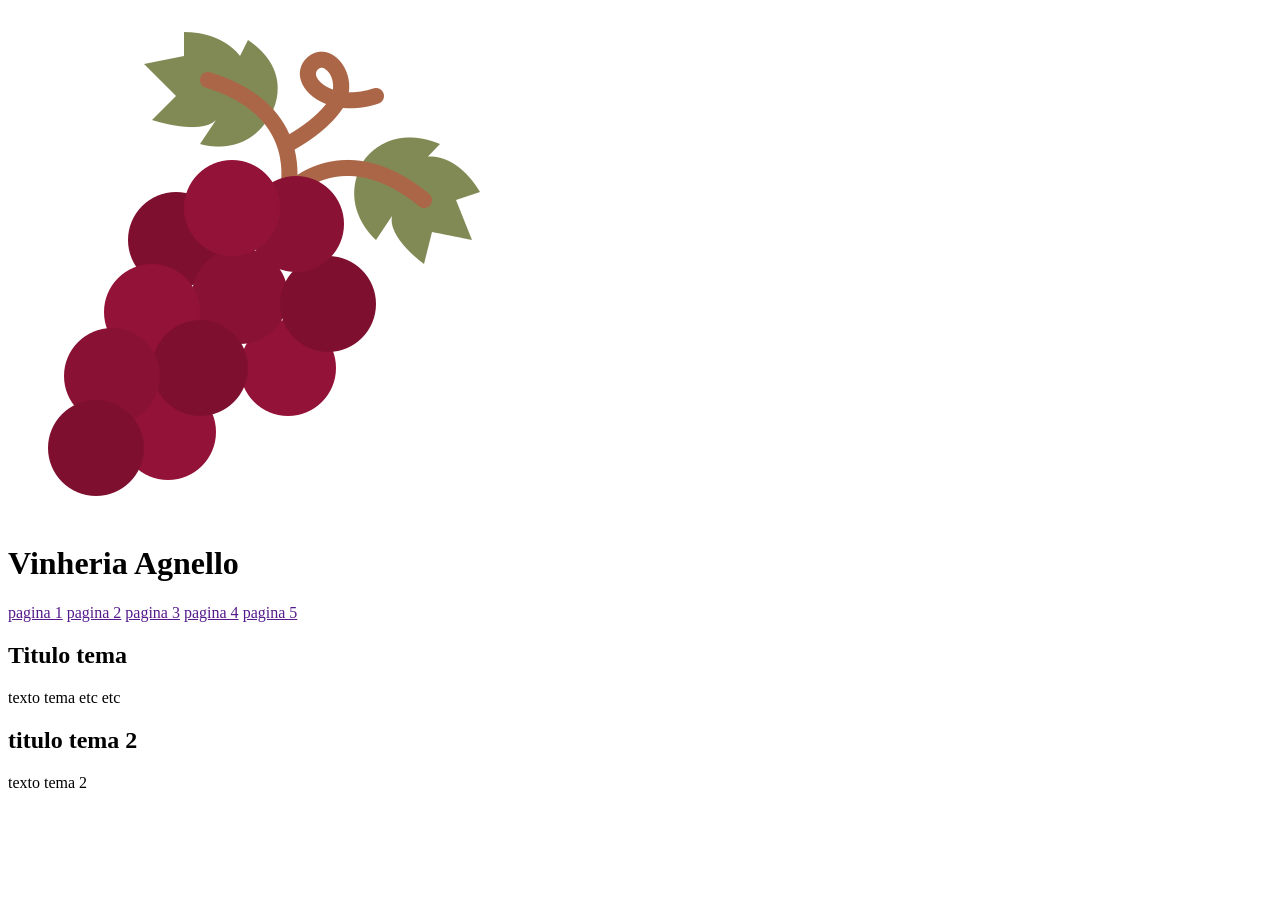
==== index.html @ e1afff2d "Adicionando escolpo do projeto ao github" ====
<!DOCTYPE html>
<html lang="pt-br">
<head>
    <meta charset="UTF-8">
    <meta name="viewport" content="width=device-width, initial-scale=1.0">
    <link rel="stylesheet" href="css/style.css">
    <link rel="icon" href="imagens/logo uva.png">

    <link rel="preconnect" href="https://fonts.googleapis.com">
    <link rel="preconnect" href="https://fonts.gstatic.com" crossorigin>
    <link href="https://fonts.googleapis.com/css2?family=LINE+Seed+JP&display=swap" rel="stylesheet">
    <title>Vinheria Agnello</title>

</head>
<body>

    <header class="site-header">
        <div class="logo-cont">
            <img src="imagens/logo uva.png" alt="Logo Vinheria Agnello" class="logo-foto">
            <h1>Vinheria Agnello</h1>
        </div>

        <nav id="menu-naveg">
            <a href="">pagina 1</a>
            <a href="">pagina 2</a>
            <a href="">pagina 3</a>
            <a href="">pagina 4</a>
            <a href="">pagina 5</a>
        </nav>

    </header>
    
    <main class="container">

        <section class="box-??????????????????????????????">
            <h2> Titulo tema </h2>
            <p> texto tema etc etc</p>
        </section>

        <section class="??????????????????????????">
            <h2> titulo tema 2</h2>
            <p> texto tema 2 </p>
        </section>
    </main>

</body>
</html>
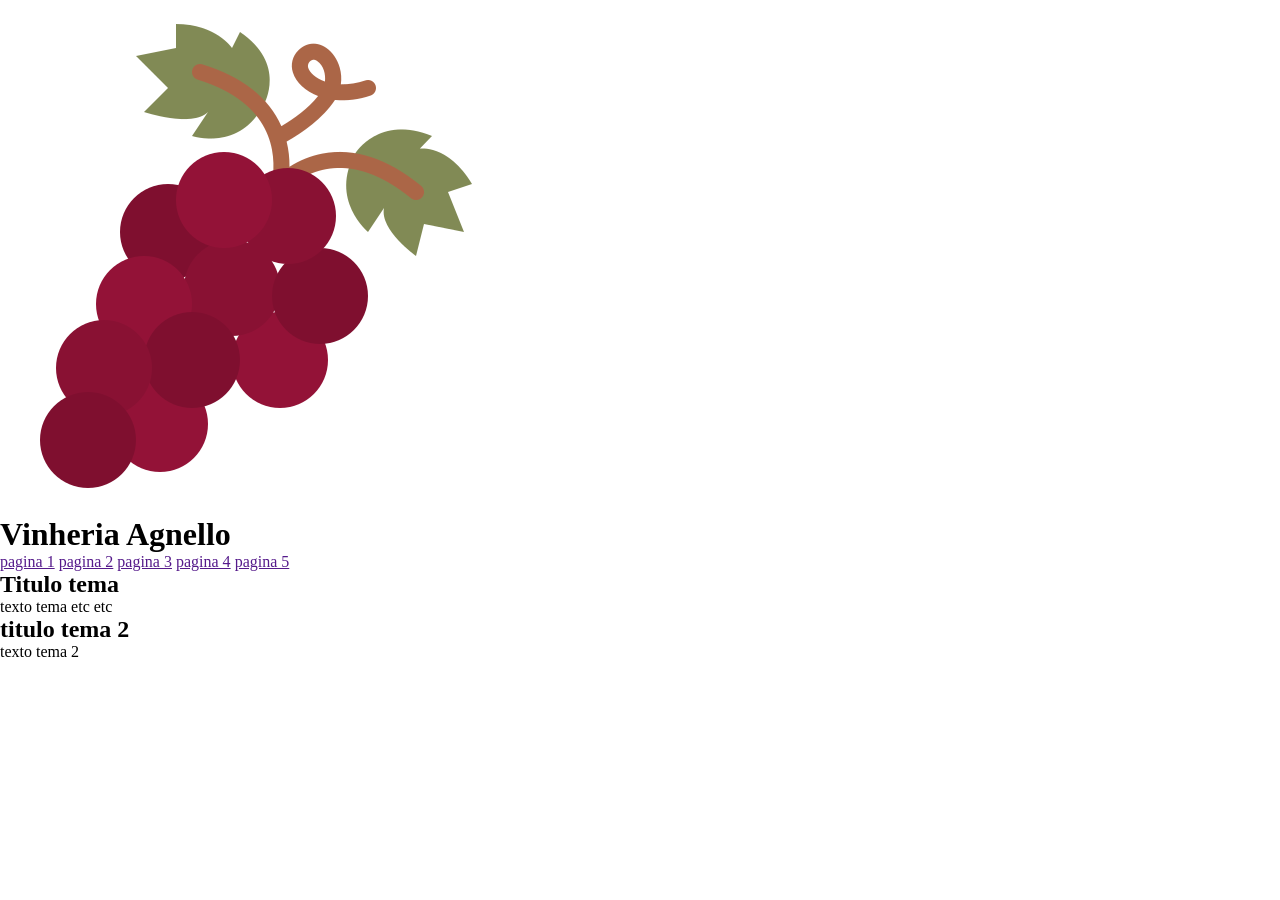
==== commit a98f1362: "Modificação das pastas Mudei as pastas de acordo com o que está escrito no Markdown do CP1." ====
--- a/index.html
+++ b/index.html
@@ -3,8 +3,8 @@
 <head>
     <meta charset="UTF-8">
     <meta name="viewport" content="width=device-width, initial-scale=1.0">
-    <link rel="stylesheet" href="css/style.css">
-    <link rel="icon" href="imagens/logo uva.png">
+    <link rel="stylesheet" href="src/css/style.css">
+    <link rel="icon" href="src/assets/imgs/logo uva.png">
 
     <link rel="preconnect" href="https://fonts.googleapis.com">
     <link rel="preconnect" href="https://fonts.gstatic.com" crossorigin>
@@ -16,7 +16,7 @@
 
     <header class="site-header">
         <div class="logo-cont">
-            <img src="imagens/logo uva.png" alt="Logo Vinheria Agnello" class="logo-foto">
+            <img src="src/assets/imgs/logo uva.png" alt="Logo Vinheria Agnello" class="logo-foto">
             <h1>Vinheria Agnello</h1>
         </div>
 
@@ -32,7 +32,7 @@
     
     <main class="container">
 
-        <section class="box-??????????????????????????????">
+        <section class="box-???????????????????????">
             <h2> Titulo tema </h2>
             <p> texto tema etc etc</p>
         </section>
--- a/src/css/style.css
+++ b/src/css/style.css
@@ -0,0 +1,3 @@
+* {
+    margin: auto;
+}
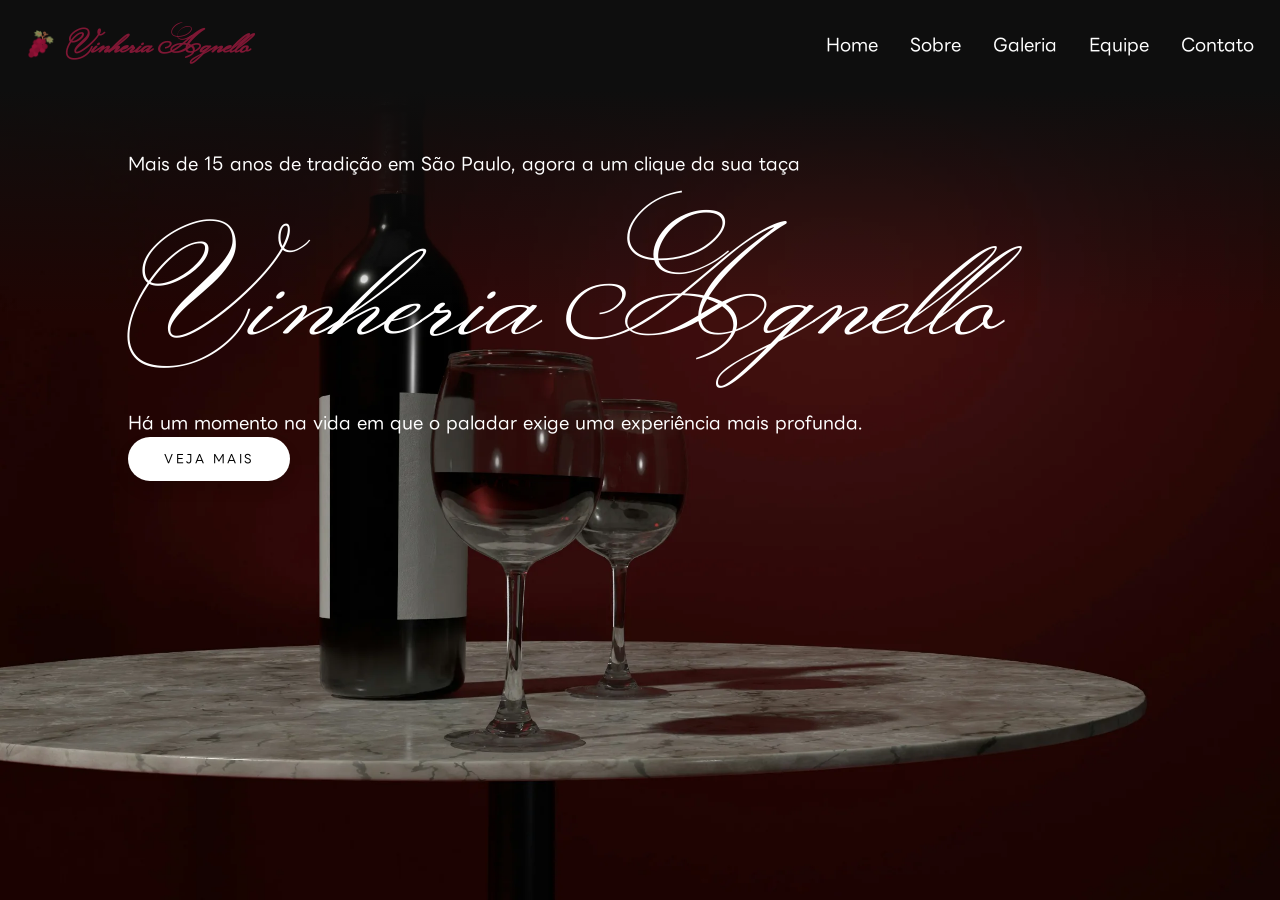
==== commit 1d5535f2: "Atualização da home e início do css" ====
--- a/index.html
+++ b/index.html
@@ -5,43 +5,48 @@
     <meta name="viewport" content="width=device-width, initial-scale=1.0">
     <link rel="stylesheet" href="src/css/style.css">
     <link rel="icon" href="src/assets/imgs/logo uva.png">
+    <link rel="preload" as="image" href="src/assets/imgs/img 17.webp">
 
     <link rel="preconnect" href="https://fonts.googleapis.com">
     <link rel="preconnect" href="https://fonts.gstatic.com" crossorigin>
     <link href="https://fonts.googleapis.com/css2?family=LINE+Seed+JP&display=swap" rel="stylesheet">
+    <link href="https://fonts.googleapis.com/css2?family=Monsieur+La+Doulaise&display=swap" rel="stylesheet">
     <title>Vinheria Agnello</title>
 
 </head>
 <body>
 
-    <header class="site-header">
+    <header class="site-header home-header">
         <div class="logo-cont">
             <img src="src/assets/imgs/logo uva.png" alt="Logo Vinheria Agnello" class="logo-foto">
             <h1>Vinheria Agnello</h1>
         </div>
 
         <nav id="menu-naveg">
-            <a href="">pagina 1</a>
-            <a href="">pagina 2</a>
-            <a href="">pagina 3</a>
-            <a href="">pagina 4</a>
-            <a href="">pagina 5</a>
+            <a href="index.html">Home</a>
+            <a href="src/pages/sobre.html">Sobre</a>
+            <a href="src/pages/galeria.html">Galeria</a>
+            <a href="src/pages/equipe.html">Equipe</a>
+            <a href="src/pages/contato.html">Contato</a>
         </nav>
 
     </header>
     
-    <main class="container">
+    <main id="home-container">
 
-        <section class="box-???????????????????????">
-            <h2> Titulo tema </h2>
-            <p> texto tema etc etc</p>
+        <section class="box-home">
+            <p> Mais de 15 anos de tradição em São Paulo, agora a um clique da sua taça</p>
+            <p class="home-nome"> Vinheria Agnello </p>
+
         </section>
 
-        <section class="??????????????????????????">
-            <h2> titulo tema 2</h2>
-            <p> texto tema 2 </p>
+        <section class="desc-home">
+            <p>Há um momento na vida em que o paladar exige uma experiência mais profunda.</p>
         </section>
+
+        <a href="src/pages/sobre.html" class="but-home">Veja mais</a>
     </main>
 
 </body>
+<footer></footer>
 </html>
--- a/src/css/style.css
+++ b/src/css/style.css
@@ -1,3 +1,151 @@
+
+@import url('https://fonts.googleapis.com/css2?family=LINE+Seed+JP&display=swap');
+@import url('https://fonts.googleapis.com/css2?family=Monsieur+La+Doulaise&display=swap');
+
+:root {
+    --verde-claro: #c4c97e; 
+    --vermelho-vinho: #3a0a14; 
+    --vermelho: #7F1734;
+    --texto-escuro: #0e0e0e;
+    --texto-claro: #ffffff;
+    --background-img: url('../assets/imgs/img 17.webp');
+}
+
+@view-transition {
+    navigation: auto;
+}
+
 * {
-    margin: auto;
-}+    margin: 0;
+    padding: 0;
+    box-sizing: border-box;
+}
+
+body {
+    font-family: 'LINE Seed JP';
+    background-color: var(--vermelho-vinho);
+    color: var(--texto-claro);
+}
+
+/* header */
+
+.home-header {
+    box-shadow: none !important;
+}
+
+header, .site-header {
+    background-color: var(--texto-escuro);
+    display: flex;
+    justify-content: space-between; 
+    align-items: center;
+    padding: 0.5rem 2%; 
+    box-shadow: 0 4px 6px rgba(0,0,0,0.2);
+
+    position: fixed; 
+    top: 0;          
+    left: 0;         
+    width: 100%;     
+    z-index: 999;
+}
+
+/* logo */
+
+.logo-cont {
+    display: flex;
+    align-items: center;
+    gap: 10px; 
+}
+
+.logo-cont img {
+    height: 30px;
+}
+
+.logo-cont h1 {
+    color: var(--vermelho); 
+    font-size: 1.9rem;
+    font-family: 'Monsieur La Doulaise';
+    transform: translateY(12px);
+}
+
+/* menu */
+nav, #menu-naveg {
+    display: flex;
+    gap: 2rem; 
+}
+
+nav a {
+    text-decoration: none;
+    color: var(--texto-claro); 
+    font-size: 1.1rem;
+    font-weight: 500;
+    transition: color 0.3s ease;
+}
+
+nav a:hover {
+    color: var(--vermelho-vinho); 
+}
+
+#home-container {
+    background-image: linear-gradient(to bottom, var(--texto-escuro) 10%, #c4c97e00 35%), var(--background-img);
+    width: 100vw;
+    height: 100vh; 
+    background-size: cover;
+    background-position: center;
+}
+
+.home-nome {
+    font-family: 'Monsieur La Doulaise';
+    font-size: 9rem;
+
+}
+
+.but-home {
+  display: inline-block;
+  font-family: 'LINE Seed JP';
+  padding: 1.3em 3em;
+  font-size: 12px;
+  text-transform: uppercase;
+  text-decoration: none;
+  letter-spacing: 2.5px;
+  font-weight: 500;
+  color: #000;
+  background-color: #fff;
+  border: none;
+  border-radius: 45px;
+  box-shadow: 0px 8px 15px rgba(0, 0, 0, 0.1);
+  transition: all 0.3s ease 0s;
+  cursor: pointer;
+  outline: none;
+}
+
+.but-home:hover {
+  background-color: var(--vermelho-vinho);
+  box-shadow: 0px 15px 20px rgba(139, 25, 25, 0.4);
+  color: #fff;
+  transform: translateY(-7px);
+}
+
+.but-home:active {
+  transform: translateY(-1px);
+}
+
+
+/* main - sobre */
+main {
+    padding: 4rem 10%;
+    padding-top: 150px
+}
+
+.heading-sobre, h1, h2 {
+    color: var(--texto-claro); 
+    margin-bottom: 1.5rem;
+    text-align: center;
+}
+
+p {
+    line-height: 1.6;
+    font-size: 1.1rem;
+    text-align: justify;
+}
+
+ 
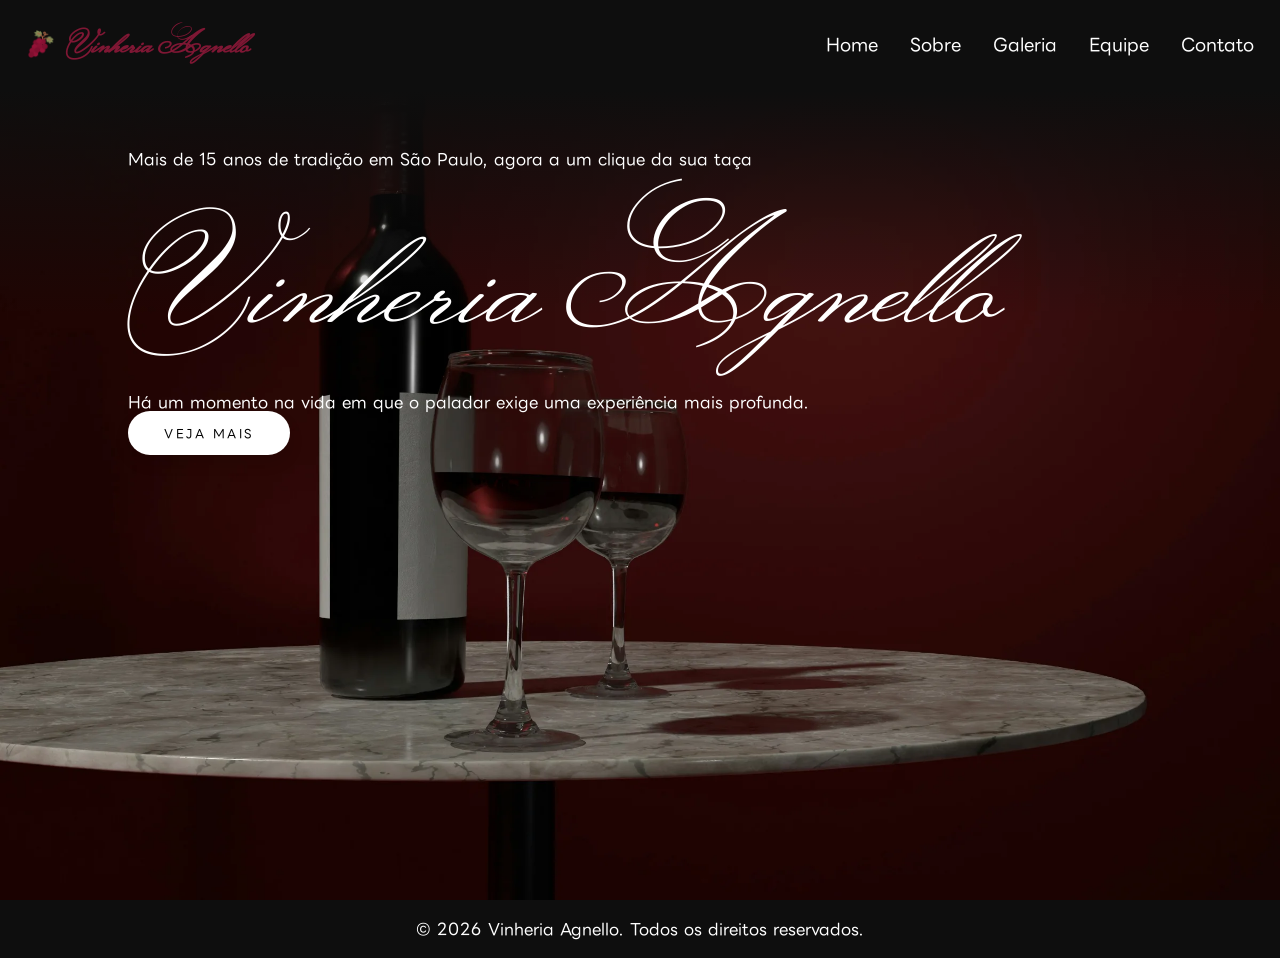
==== commit 6dd80553: "Ajuste da página "sobre", CSS e adicionado footer" ====
--- a/index.html
+++ b/index.html
@@ -47,6 +47,8 @@
         <a href="src/pages/sobre.html" class="but-home">Veja mais</a>
     </main>
 
+    <footer>
+    © 2026 Vinheria Agnello. Todos os direitos reservados.
+    </footer>
 </body>
-<footer></footer>
 </html>
--- a/src/css/style.css
+++ b/src/css/style.css
@@ -142,10 +142,48 @@
     text-align: center;
 }
 
-p {
+.heading-sobre {
+    margin-top: 60px;
+    color: var(--verde-claro);
+}
+
+.paragrafo-sobre {
     line-height: 1.6;
     font-size: 1.1rem;
     text-align: justify;
+    max-width: 650px;
+    margin: 20px auto;
 }
 
- +.img-sobre {
+    width: 600px;
+    display: block;
+    margin: 0 auto; 
+    height: 100%;
+    margin-bottom: 20px;
+}
+
+.link-sobre {
+    color: #a7a423;
+}
+
+figcaption {
+    color: #a3a3a3;
+    text-align: center;
+}
+
+.figcaption-text-color {
+    color: #a7a423;
+}
+
+iframe {
+    margin: 10px;
+}
+
+/* footer */
+footer {
+    text-align: center;
+    background-color: var(--texto-escuro);
+    margin: 0px;
+    padding: 20px;
+}
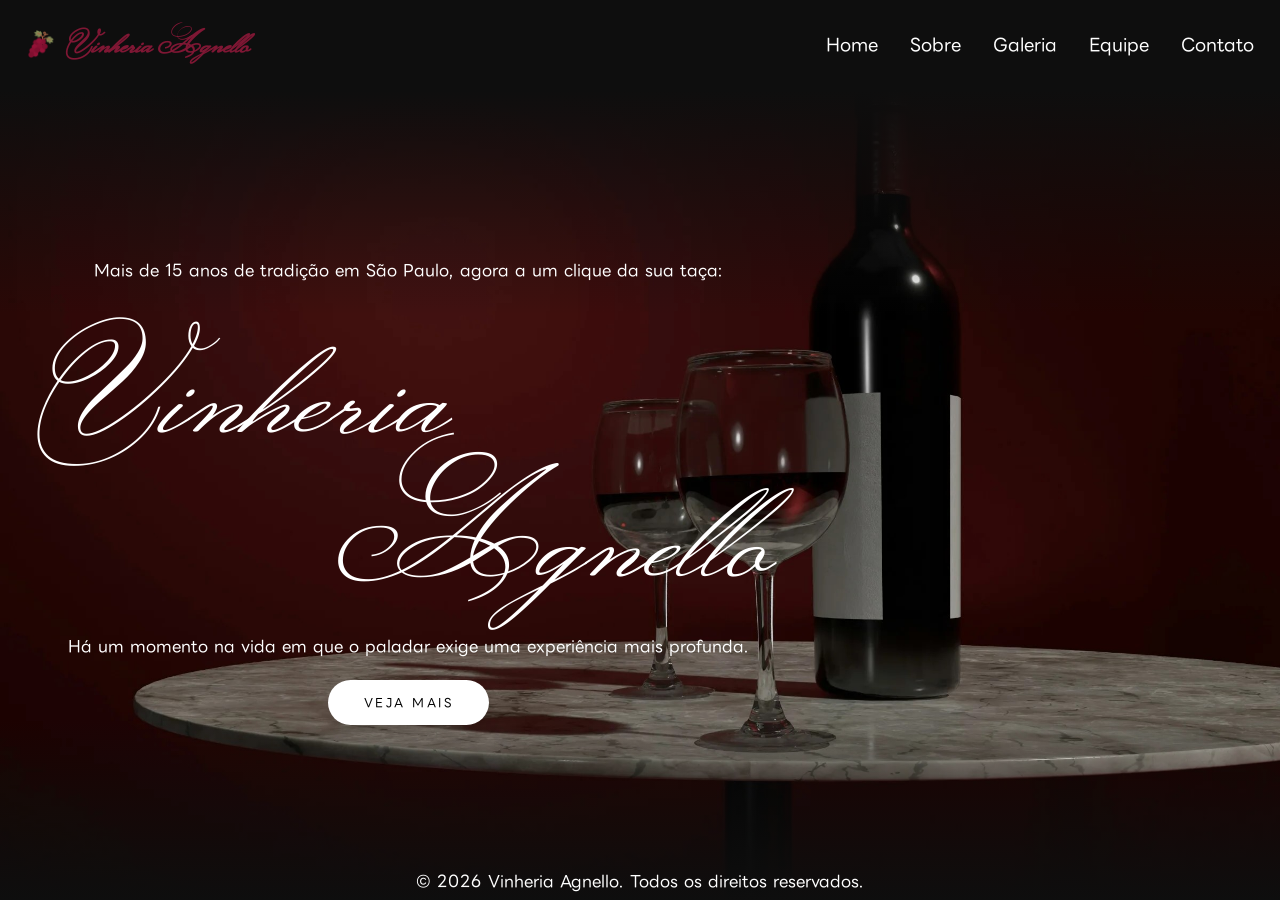
==== commit ca7d81fc: "Finalização da home e ajuste do footer." ====
--- a/index.html
+++ b/index.html
@@ -5,7 +5,7 @@
     <meta name="viewport" content="width=device-width, initial-scale=1.0">
     <link rel="stylesheet" href="src/css/style.css">
     <link rel="icon" href="src/assets/imgs/logo uva.png">
-    <link rel="preload" as="image" href="src/assets/imgs/img 17.webp">
+    <link rel="preload" as="image" href="src/assets/imgs/img 22.jpg">
 
     <link rel="preconnect" href="https://fonts.googleapis.com">
     <link rel="preconnect" href="https://fonts.gstatic.com" crossorigin>
@@ -32,20 +32,22 @@
 
     </header>
     
-    <main id="home-container">
+<main id="home-container">
+    <div class="bloco-textos-home">
+        
+        <p class="legenda-topo">Mais de 15 anos de tradição em São Paulo, agora a um clique da sua taça:</p>
 
-        <section class="box-home">
-            <p> Mais de 15 anos de tradição em São Paulo, agora a um clique da sua taça</p>
-            <p class="home-nome"> Vinheria Agnello </p>
+        <div class="home-nome">
+            <span class="nome-vinheria">Vinheria</span>
+            <span class="nome-agnello">Agnello</span>
+        </div>
 
-        </section>
-
-        <section class="desc-home">
-            <p>Há um momento na vida em que o paladar exige uma experiência mais profunda.</p>
-        </section>
+        <p class="legenda-baixo">Há um momento na vida em que o paladar exige uma experiência mais profunda.</p>
 
         <a href="src/pages/sobre.html" class="but-home">Veja mais</a>
-    </main>
+        
+    </div>
+</main>
 
     <footer>
     © 2026 Vinheria Agnello. Todos os direitos reservados.
--- a/src/css/style.css
+++ b/src/css/style.css
@@ -8,7 +8,7 @@
     --vermelho: #7F1734;
     --texto-escuro: #0e0e0e;
     --texto-claro: #ffffff;
-    --background-img: url('../assets/imgs/img 17.webp');
+    --background-img: url('../assets/imgs/img\ 22.jpg');
 }
 
 @view-transition {
@@ -21,10 +21,17 @@
     box-sizing: border-box;
 }
 
-body {
+html, body {
+    margin: 0;
+    padding: 0;
     font-family: 'LINE Seed JP';
     background-color: var(--vermelho-vinho);
     color: var(--texto-claro);
+    overflow-y: auto;
+    overflow-x: hidden;
+    display: flex;
+    flex-direction: column;
+    min-height: 100vh;
 }
 
 /* header */
@@ -85,37 +92,79 @@
     color: var(--vermelho-vinho); 
 }
 
+/* home */
 #home-container {
-    background-image: linear-gradient(to bottom, var(--texto-escuro) 10%, #c4c97e00 35%), var(--background-img);
+    /* fundo */
+    background-image: 
+        linear-gradient(to bottom, var(--texto-escuro) 10%, transparent 35%, transparent 80%, var(--texto-escuro) 100%), 
+        var(--background-img);
     width: 100vw;
-    height: 100vh; 
+    min-height: 100vh;
+    flex: 1;
     background-size: cover;
     background-position: center;
+    
+    /* conteudo */
+    display: flex;
+    flex-direction: column;
+    justify-content: center;
+    padding-left: 3%; 
 }
 
 .home-nome {
     font-family: 'Monsieur La Doulaise';
     font-size: 9rem;
-
+    line-height: 1; 
+    display: flex;
+    flex-direction: column;
+    margin: 30px 0; 
+    width: 100%;
+}
+.nome-vinheria {
+    align-self: flex-start; 
+}
+
+.nome-agnello {
+    align-self: flex-start;
+    margin-left: 300px; 
+}
+
+.bloco-textos-home {
+    display: flex;
+    flex-direction: column;
+    align-items: center; 
+    width: max-content;
+}
+
+.legenda-topo {
+    text-align: center;
+    margin: 0 0 10px 0;
+}
+
+.legenda-baixo {
+    text-align: center;
+    margin: 0;
 }
 
 .but-home {
-  display: inline-block;
-  font-family: 'LINE Seed JP';
-  padding: 1.3em 3em;
-  font-size: 12px;
-  text-transform: uppercase;
-  text-decoration: none;
-  letter-spacing: 2.5px;
-  font-weight: 500;
-  color: #000;
-  background-color: #fff;
-  border: none;
-  border-radius: 45px;
-  box-shadow: 0px 8px 15px rgba(0, 0, 0, 0.1);
-  transition: all 0.3s ease 0s;
-  cursor: pointer;
-  outline: none;
+    display: inline-block;
+    font-family: 'LINE Seed JP';
+    padding: 1.3em 3em;
+    font-size: 12px;
+    text-transform: uppercase;
+    text-decoration: none;
+    letter-spacing: 2.5px;
+    font-weight: 500;
+    color: #000;
+    background-color: #fff;
+    border: none;
+    border-radius: 45px;
+    box-shadow: 0px 8px 15px rgba(0, 0, 0, 0.1);
+    transition: all 0.3s ease 0s;
+    cursor: pointer;
+    outline: none;
+    
+    margin-top: 25px; 
 }
 
 .but-home:hover {
@@ -133,7 +182,8 @@
 /* main - sobre */
 main {
     padding: 4rem 10%;
-    padding-top: 150px
+    padding-top: 150px;
+    flex: 1;
 }
 
 .heading-sobre, h1, h2 {
@@ -183,7 +233,16 @@
 /* footer */
 footer {
     text-align: center;
-    background-color: var(--texto-escuro);
-    margin: 0px;
-    padding: 20px;
+    width: 100%;
+    z-index: 1000; 
+    padding: 10px 0;
+    background-color: var(--texto-escuro); 
+}
+
+/* footer DA HOME */
+body:has(#home-container) footer {
+    position: absolute;
+    bottom: 0;
+    left: 0;
+    background-color: transparent; 
 }
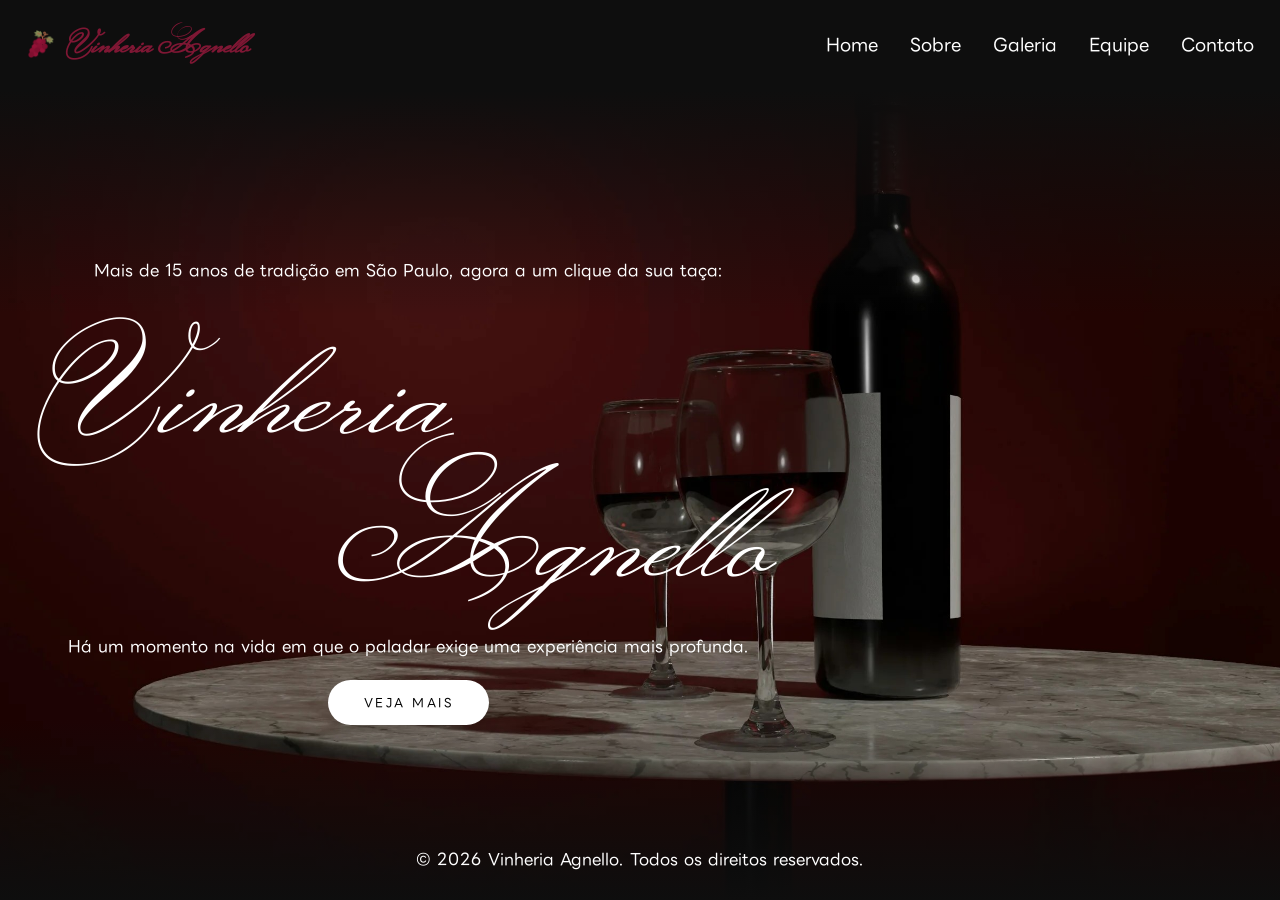
==== commit cbe08296: "Configuração do fundo da page contato." ====
--- a/index.html
+++ b/index.html
@@ -6,6 +6,7 @@
     <link rel="stylesheet" href="src/css/style.css">
     <link rel="icon" href="src/assets/imgs/logo uva.png">
     <link rel="preload" as="image" href="src/assets/imgs/img 22.jpg">
+    <link rel="preload" as="image" href="src/assets/imgs/img 9.jpg">
 
     <link rel="preconnect" href="https://fonts.googleapis.com">
     <link rel="preconnect" href="https://fonts.gstatic.com" crossorigin>
--- a/src/css/style.css
+++ b/src/css/style.css
@@ -1,4 +1,3 @@
-
 @import url('https://fonts.googleapis.com/css2?family=LINE+Seed+JP&display=swap');
 @import url('https://fonts.googleapis.com/css2?family=Monsieur+La+Doulaise&display=swap');
 
@@ -9,6 +8,7 @@
     --texto-escuro: #0e0e0e;
     --texto-claro: #ffffff;
     --background-img: url('../assets/imgs/img\ 22.jpg');
+    --background-img-contato: url('../assets/imgs/img\ 9.jpg');
 }
 
 @view-transition {
@@ -178,6 +178,13 @@
   transform: translateY(-1px);
 }
 
+.section-sobre{
+    display: flex;
+    flex-direction: column;
+    justify-content: center;
+    align-items: center;
+}
+
 
 /* main - sobre */
 main {
@@ -230,13 +237,131 @@
     margin: 10px;
 }
 
-/* footer */
-footer {
-    text-align: center;
+.video-sobre{
+    display: flex;
+    margin-left: 250px;
+}
+
+/* ABA GALERIA */
+.galeria{
+    display: flex;
+    position: relative;
+    align-items: center;
+    justify-content: center;
+    flex-direction: column;
+    margin-top: -10vh;
+}
+
+.tipo-vinho{
+    position: absolute;
+    margin-top: -216rem;
+    left: 20%;
+}
+
+.pri-title{
+    margin-top: 10rem;
+}
+
+.vinhos{
+    margin-top: 200px;
+    display: grid;
+    grid-template-columns: repeat(auto-fit, minmax(100px, 4fr));
+    max-width: 1100px;
+}
+
+.item1{
+    
+    border: 1px solid #00000036;
+}
+
+.tintoimg{
+    width: 260px;
+}
+
+.tit-caption{
+    padding: 1rem;
+}
+
+
+.caption{
+    text-align: center;
+    padding: 2em;
+    
+}
+
+.brancos{
+    position: relative;
     width: 100%;
     z-index: 1000; 
     padding: 10px 0;
     background-color: var(--texto-escuro); 
+}
+
+/* pagina de contato */
+
+.contato {
+    display: flex;
+    justify-content: center;
+    align-items: center;
+    padding: 100px;
+    justify-content: center;
+    align-items: center;
+    background-image: var(--background-img-contato);
+    font-size: 30px;
+    flex-direction: column;
+    gap: 10px;
+
+    width: 100vw;
+    min-height: 100vh;
+    flex: 1;
+    background-size: cover;
+    background-position: center;
+}
+ 
+
+/* formulario de contato */
+
+.formulario {
+    background-color: rgba(0, 0, 0, 0.322);
+    display: flex;
+    justify-content: center;
+    text-align: center;
+    flex-direction: column;
+    gap: 10px;
+    border-radius: 10px;
+}
+
+/* Text bar */
+.input{
+    background-color: rgba(0, 0, 0, 0.212);
+    border-radius: 5px;
+    font-size: 16px;
+}
+
+
+/* botao */
+
+.botao {
+    padding: 10px 20px;
+    background-color: var(--vermelho-vinho);
+    color: black;
+    border: none;
+    border-radius: 5px;
+}
+
+.botao:hover {
+    background-color: rgba(0, 0, 0, 0.589);
+}
+
+
+/* footer */
+footer {
+    text-align: center;
+    background-color: var(--texto-escuro);
+    margin: 0px;
+    width: 100%;
+    padding: 2rem;
+    bottom: 0%;
 }
 
 /* footer DA HOME */
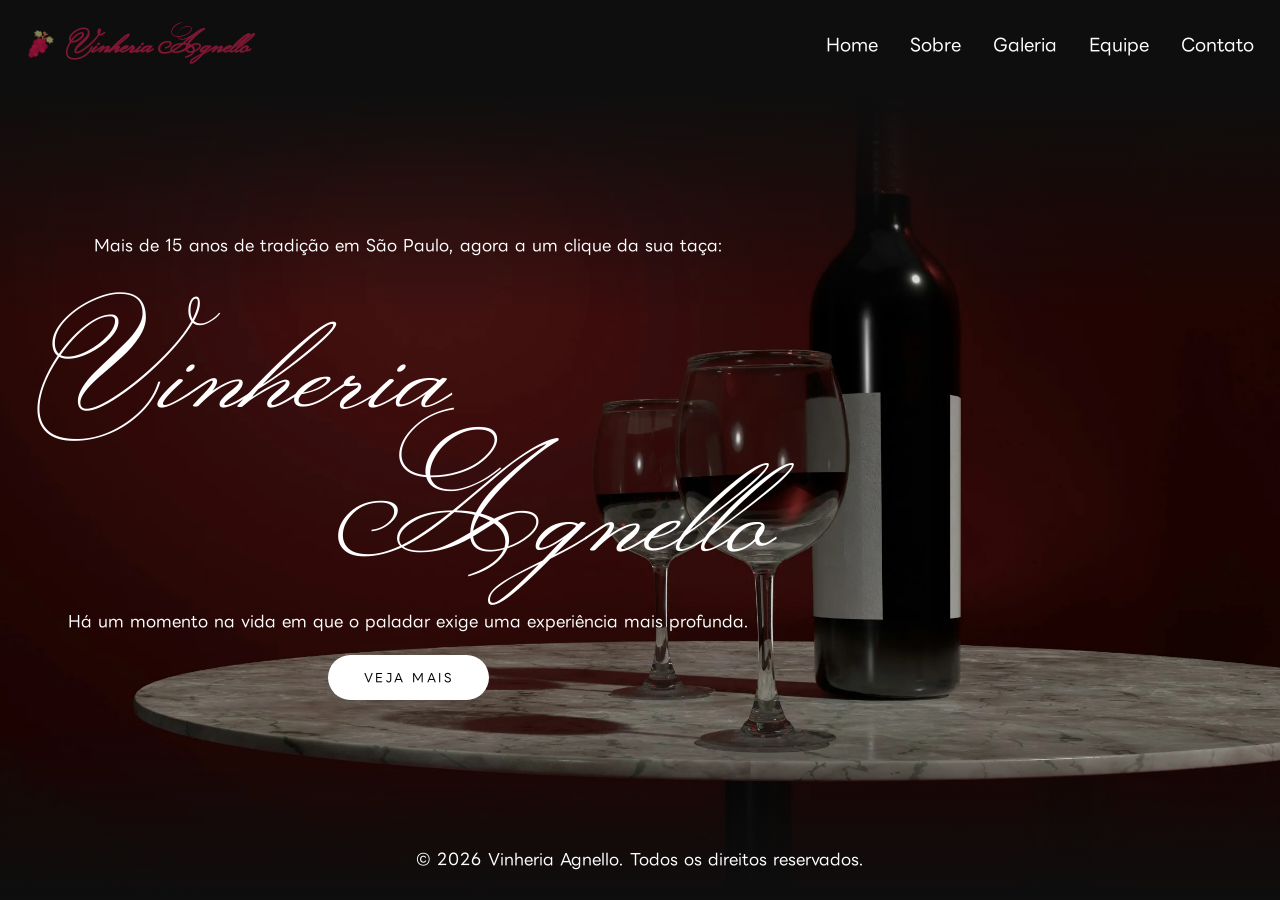
==== commit bdb05c9d: "feat/chore: ajuste na organização do codigo, inclusão de efeitos na home/equipe e estilização do for" ====
--- a/index.html
+++ b/index.html
@@ -4,6 +4,8 @@
     <meta charset="UTF-8">
     <meta name="viewport" content="width=device-width, initial-scale=1.0">
     <link rel="stylesheet" href="src/css/style.css">
+    <link rel="stylesheet" href="src/css/efeitos.css">
+
     <link rel="icon" href="src/assets/imgs/logo uva.png">
     <link rel="preload" as="image" href="src/assets/imgs/img 22.jpg">
     <link rel="preload" as="image" href="src/assets/imgs/img 9.jpg">
--- a/src/css/style.css
+++ b/src/css/style.css
@@ -2,18 +2,17 @@
 @import url('https://fonts.googleapis.com/css2?family=Monsieur+La+Doulaise&display=swap');
 
 :root {
-    --verde-claro: #c4c97e; 
-    --vermelho-vinho: #3a0a14; 
+    --verde-claro: #c4c97e;
+    --vermelho-vinho: #3a0a14;
     --vermelho: #7F1734;
+    --dourado: #c9a45c;
     --texto-escuro: #0e0e0e;
     --texto-claro: #ffffff;
     --background-img: url('../assets/imgs/img\ 22.jpg');
     --background-img-contato: url('../assets/imgs/img\ 9.jpg');
 }
 
-@view-transition {
-    navigation: auto;
-}
+/* GERAL */
 
 * {
     margin: 0;
@@ -22,8 +21,6 @@
 }
 
 html, body {
-    margin: 0;
-    padding: 0;
     font-family: 'LINE Seed JP';
     background-color: var(--vermelho-vinho);
     color: var(--texto-claro);
@@ -34,33 +31,28 @@
     min-height: 100vh;
 }
 
-/* header */
+header, .site-header {
+    background-color: var(--texto-escuro);
+    display: flex;
+    justify-content: space-between;
+    align-items: center;
+    padding: 0.5rem 2%;
+    box-shadow: 0 4px 6px rgba(0,0,0,0.2);
+    position: fixed;
+    top: 0;
+    left: 0;
+    width: 100%;
+    z-index: 999;
+}
 
 .home-header {
     box-shadow: none !important;
 }
 
-header, .site-header {
-    background-color: var(--texto-escuro);
-    display: flex;
-    justify-content: space-between; 
-    align-items: center;
-    padding: 0.5rem 2%; 
-    box-shadow: 0 4px 6px rgba(0,0,0,0.2);
-
-    position: fixed; 
-    top: 0;          
-    left: 0;         
-    width: 100%;     
-    z-index: 999;
-}
-
-/* logo */
-
 .logo-cont {
     display: flex;
     align-items: center;
-    gap: 10px; 
+    gap: 10px;
 }
 
 .logo-cont img {
@@ -68,82 +60,108 @@
 }
 
 .logo-cont h1 {
-    color: var(--vermelho); 
+    color: var(--vermelho);
     font-size: 1.9rem;
     font-family: 'Monsieur La Doulaise';
     transform: translateY(12px);
 }
 
-/* menu */
 nav, #menu-naveg {
     display: flex;
-    gap: 2rem; 
+    gap: 2rem;
 }
 
 nav a {
     text-decoration: none;
-    color: var(--texto-claro); 
+    color: var(--texto-claro);
     font-size: 1.1rem;
     font-weight: 500;
-    transition: color 0.3s ease;
-}
-
-nav a:hover {
-    color: var(--vermelho-vinho); 
-}
-
-/* home */
+}
+
+main {
+    padding: 4rem 10%;
+    padding-top: 100px;
+    flex: 1;
+}
+
+.heading-sobre, h1, h2 {
+    color: var(--texto-claro);
+    margin-bottom: 1.5rem;
+    text-align: center;
+}
+
+.heading-sobre {
+    margin-top: 60px;
+    color: var(--verde-claro);
+}
+
+figcaption {
+    color: #a3a3a3;
+    text-align: center;
+}
+
+.figcaption-text-color {
+    color: #a7a423;
+}
+
+footer {
+    text-align: center;
+    background-color: var(--texto-escuro);
+    width: 100%;
+    padding: 2rem;
+}
+
+/* HOME */
+
 #home-container {
-    /* fundo */
-    background-image: 
-        linear-gradient(to bottom, var(--texto-escuro) 10%, transparent 35%, transparent 80%, var(--texto-escuro) 100%), 
+    background-image:
+        linear-gradient(to bottom, var(--texto-escuro) 10%, transparent 35%, transparent 80%, var(--texto-escuro) 100%),
         var(--background-img);
     width: 100vw;
     min-height: 100vh;
     flex: 1;
     background-size: cover;
     background-position: center;
-    
-    /* conteudo */
     display: flex;
     flex-direction: column;
     justify-content: center;
-    padding-left: 3%; 
+    padding-left: 3%;
+}
+
+.bloco-textos-home {
+    display: flex;
+    flex-direction: column;
+    align-items: center;
+    width: max-content;
+}
+
+.legenda-topo {
+    text-align: center;
+    margin: 0 0 10px 0;
+}
+
+.legenda-baixo {
+    text-align: center;
+    margin: 0;
 }
 
 .home-nome {
     font-family: 'Monsieur La Doulaise';
     font-size: 9rem;
-    line-height: 1; 
-    display: flex;
-    flex-direction: column;
-    margin: 30px 0; 
-    width: 100%;
-}
+    line-height: 1;
+    display: flex;
+    flex-direction: column;
+    margin: 30px 0;
+    width: 100%;
+}
+
 .nome-vinheria {
-    align-self: flex-start; 
+    align-self: flex-start;
 }
 
 .nome-agnello {
     align-self: flex-start;
-    margin-left: 300px; 
-}
-
-.bloco-textos-home {
-    display: flex;
-    flex-direction: column;
-    align-items: center; 
-    width: max-content;
-}
-
-.legenda-topo {
-    text-align: center;
-    margin: 0 0 10px 0;
-}
-
-.legenda-baixo {
-    text-align: center;
-    margin: 0;
+    margin-left: 300px;
 }
 
 .but-home {
@@ -160,49 +178,19 @@
     border: none;
     border-radius: 45px;
     box-shadow: 0px 8px 15px rgba(0, 0, 0, 0.1);
-    transition: all 0.3s ease 0s;
     cursor: pointer;
     outline: none;
-    
-    margin-top: 25px; 
-}
-
-.but-home:hover {
-  background-color: var(--vermelho-vinho);
-  box-shadow: 0px 15px 20px rgba(139, 25, 25, 0.4);
-  color: #fff;
-  transform: translateY(-7px);
-}
-
-.but-home:active {
-  transform: translateY(-1px);
-}
-
-.section-sobre{
-    display: flex;
-    flex-direction: column;
-    justify-content: center;
-    align-items: center;
-}
-
-
-/* main - sobre */
-main {
-    padding: 4rem 10%;
-    padding-top: 150px;
-    flex: 1;
-}
-
-.heading-sobre, h1, h2 {
-    color: var(--texto-claro); 
-    margin-bottom: 1.5rem;
-    text-align: center;
-}
-
-.heading-sobre {
-    margin-top: 60px;
-    color: var(--verde-claro);
-}
+    margin-top: 25px;
+}
+
+body:has(#home-container) footer {
+    position: absolute;
+    bottom: 0;
+    left: 0;
+    background-color: transparent;
+}
+
+/* sobre */
 
 .paragrafo-sobre {
     line-height: 1.6;
@@ -215,159 +203,288 @@
 .img-sobre {
     width: 600px;
     display: block;
-    margin: 0 auto; 
+    margin: 0 auto;
     height: 100%;
     margin-bottom: 20px;
+    border-radius: 20px;
 }
 
 .link-sobre {
     color: #a7a423;
 }
 
-figcaption {
-    color: #a3a3a3;
-    text-align: center;
-}
-
-.figcaption-text-color {
-    color: #a7a423;
+.lista-vinhos {
+    display: flex;
+    flex-direction: column;
+    align-items: flex-start;
+    gap: 10px;
+    max-width: 650px;
+    margin: 10px auto 20px;
+    list-style-position: inside;
+    line-height: 1.4;
+    font-size: 1.06rem;
+    color: #c9c632;
+    font-weight: bold;
 }
 
 iframe {
     margin: 10px;
 }
 
-.video-sobre{
-    display: flex;
-    margin-left: 250px;
-}
-
-/* ABA GALERIA */
-.galeria{
-    display: flex;
+.video-sobre {
+    display: block;
+    margin: 0 auto;
+}
+
+/* wquipe */
+
+.equipe-section {
+    display: flex;
+    flex-direction: column;
+    align-items: center;
+}
+
+.equipe-section h1.heading-sobre {
+    color: var(--verde-claro);
+}
+
+.img-equipe {
+    width: 600px;
+    display: block;
+    margin: 0 auto;
+    height: 100%;
+    margin-bottom: 20px;
+    border-radius: 20px;
+}
+
+.equipe-cards {
+    display: grid;
+    grid-template-columns: repeat(auto-fit, minmax(240px, 1fr));
+    gap: 32px;
+    width: 100%;
+    max-width: 960px;
+    margin: 40px auto;
+}
+
+.card-membro {
+    height: 320px;
+    cursor: pointer;
+    outline: none;
+}
+
+.card-interno {
     position: relative;
+    width: 100%;
+    height: 100%;
+}
+
+.card-frente,
+.card-verso {
+    display: flex;
+    flex-direction: column;
     align-items: center;
     justify-content: center;
+    gap: 10px;
+    padding: 24px;
+    text-align: center;
+    border-radius: 16px;
+    border: 1px solid rgba(255, 255, 255, 0.12);
+    box-shadow: 0 8px 20px rgba(0, 0, 0, 0.35);
+}
+
+.card-frente {
+    background-color: var(--texto-escuro);
+}
+
+.card-verso {
+    background: linear-gradient(160deg, var(--vermelho), var(--vermelho-vinho));
+}
+
+.card-frente h2 {
+    margin: 6px 0 0;
+    font-size: 1.25rem;
+}
+
+.card-frente p,
+.card-verso p {
+    margin: 0;
+}
+
+.cargo {
+    color: var(--verde-claro);
+    font-size: 0.9rem;
+}
+
+.dica {
+    margin-top: 10px;
+    font-size: 0.7rem;
+    letter-spacing: 0.08em;
+    text-transform: uppercase;
+    opacity: 0.55;
+}
+
+.descricao {
+    line-height: 1.6;
+    font-size: 1.05rem;
+}
+
+.avatar {
+    display: grid;
+    place-items: center;
+    width: 96px;
+    height: 96px;
+    border-radius: 50%;
+    background-color: var(--vermelho);
+    color: var(--texto-claro);
+    font-size: 2rem;
+    font-weight: 700;
+}
+
+.card-membro:focus-visible .card-interno {
+    outline: 3px solid var(--verde-claro);
+    outline-offset: 4px;
+    border-radius: 16px;
+}
+
+/* galeria */
+
+.galeria {
+    display: flex;
+    position: relative;
+    align-items: center;
+    justify-content: center;
     flex-direction: column;
     margin-top: -10vh;
 }
 
-.tipo-vinho{
-    position: absolute;
-    margin-top: -216rem;
-    left: 20%;
-}
-
-.pri-title{
+.pri-title {
     margin-top: 10rem;
 }
 
-.vinhos{
+.vinhos {
     margin-top: 200px;
     display: grid;
     grid-template-columns: repeat(auto-fit, minmax(100px, 4fr));
     max-width: 1100px;
 }
 
-.item1{
-    
+.item1 {
     border: 1px solid #00000036;
 }
 
-.tintoimg{
+.tintoimg {
     width: 260px;
-}
-
-.tit-caption{
+    height: auto;
+}
+
+.tit-caption {
     padding: 1rem;
 }
 
-
-.caption{
+.caption {
     text-align: center;
     padding: 2em;
-    
-}
-
-.brancos{
-    position: relative;
-    width: 100%;
-    z-index: 1000; 
-    padding: 10px 0;
-    background-color: var(--texto-escuro); 
-}
-
-/* pagina de contato */
+}
+
+/* contato */
 
 .contato {
     display: flex;
+    flex-direction: column;
     justify-content: center;
     align-items: center;
-    padding: 100px;
-    justify-content: center;
-    align-items: center;
+    padding: 110px 20px 60px;
     background-image: var(--background-img-contato);
-    font-size: 30px;
-    flex-direction: column;
-    gap: 10px;
-
+    background-size: cover;
+    background-position: center;
     width: 100vw;
     min-height: 100vh;
     flex: 1;
-    background-size: cover;
-    background-position: center;
-}
- 
-
-/* formulario de contato */
+}
 
 .formulario {
-    background-color: rgba(0, 0, 0, 0.322);
-    display: flex;
-    justify-content: center;
-    text-align: center;
-    flex-direction: column;
-    gap: 10px;
-    border-radius: 10px;
-}
-
-/* Text bar */
-.input{
-    background-color: rgba(0, 0, 0, 0.212);
-    border-radius: 5px;
-    font-size: 16px;
-}
-
-
-/* botao */
+    display: flex;
+    flex-direction: column;
+    gap: 18px;
+    width: 100%;
+    max-width: 460px;
+    padding: 36px 32px;
+    background-color: rgba(14, 14, 14, 0.82);
+    border: 1px solid rgba(255, 255, 255, 0.12);
+    border-radius: 16px;
+    box-shadow: 0 16px 40px rgba(0, 0, 0, 0.45);
+}
+
+.titulo-contato {
+    margin: 0;
+    font-size: 1.8rem;
+    color: var(--verde-claro);
+}
+
+.texto-contato {
+    text-align: center;
+    font-size: 0.95rem;
+    opacity: 0.8;
+    margin-top: -8px;
+}
+
+.campo {
+    display: flex;
+    flex-direction: column;
+    gap: 6px;
+    text-align: left;
+}
+
+.campo label {
+    font-size: 0.8rem;
+    letter-spacing: 0.08em;
+    text-transform: uppercase;
+}
+
+.input {
+    width: 100%;
+    padding: 12px 14px;
+    font-family: inherit;
+    font-size: 1rem;
+    color: var(--texto-claro);
+    background-color: rgba(255, 255, 255, 0.08);
+    border: 1px solid rgba(255, 255, 255, 0.2);
+    border-radius: 8px;
+}
+
+.input::placeholder {
+    color: rgba(255, 255, 255, 0.45);
+}
+
+textarea.input {
+    min-height: 120px;
+    resize: vertical;
+}
+
+.botoes {
+    display: flex;
+    gap: 12px;
+    margin-top: 6px;
+}
 
 .botao {
-    padding: 10px 20px;
-    background-color: var(--vermelho-vinho);
-    color: black;
-    border: none;
-    border-radius: 5px;
-}
-
-.botao:hover {
-    background-color: rgba(0, 0, 0, 0.589);
-}
-
-
-/* footer */
-footer {
-    text-align: center;
-    background-color: var(--texto-escuro);
-    margin: 0px;
-    width: 100%;
-    padding: 2rem;
-    bottom: 0%;
-}
-
-/* footer DA HOME */
-body:has(#home-container) footer {
-    position: absolute;
-    bottom: 0;
-    left: 0;
-    background-color: transparent; 
+    flex: 1;
+    padding: 12px 20px;
+    font-family: inherit;
+    font-size: 0.85rem;
+    letter-spacing: 0.08em;
+    text-transform: uppercase;
+    color: var(--texto-claro);
+    border: 1px solid transparent;
+    border-radius: 8px;
+    cursor: pointer;
+}
+
+.botao-enviar {
+    background-color: var(--vermelho);
+}
+
+.botao-limpar {
+    background-color: transparent;
+    border-color: rgba(255, 255, 255, 0.3);
 }
--- a/src/css/efeitos.css
+++ b/src/css/efeitos.css
@@ -0,0 +1,210 @@
+
+
+/* ANIMAÇÕES */
+
+@keyframes aparecer {
+  from { opacity: 0; transform: translateY(20px); }
+  to   { opacity: 1; transform: translateY(0); }
+}
+
+@keyframes da-esquerda {
+  from { opacity: 0; transform: translateX(-40px); }
+  to   { opacity: 1; transform: translateX(0); }
+}
+
+@keyframes da-direita {
+  from { opacity: 0; transform: translateX(40px); }
+  to   { opacity: 1; transform: translateX(0); }
+}
+
+/* MENU */
+
+nav a {
+  position: relative;
+}
+
+nav a::after {
+  content: "";
+  position: absolute;
+  left: 0;
+  bottom: -6px;
+  width: 100%;
+  height: 2px;
+  background-color: var(--dourado);
+  transform: scaleX(0);
+  transition: transform 0.35s ease;
+}
+
+nav a:hover::after {
+  transform: scaleX(1);
+}
+
+/* ENTRADA DAS PÁGINAS */
+
+main:not(#home-container) {
+  animation: aparecer 0.9s ease backwards;
+}
+
+/* HOME */
+
+.legenda-topo   { animation: aparecer 0.8s ease 0.2s backwards; }
+.nome-vinheria  { animation: da-esquerda 1s ease 0.5s backwards; }
+.nome-agnello   { animation: da-direita 1s ease 0.8s backwards; }
+.legenda-baixo  { animation: aparecer 0.8s ease 1.2s backwards; }
+
+.but-home {
+  animation: aparecer 0.8s ease 1.5s backwards;
+  background-image: linear-gradient(var(--vermelho-vinho), var(--vermelho-vinho));
+  background-repeat: no-repeat;
+  background-position: left center;
+  background-size: 0% 100%;
+  transition: background-size 0.4s ease, color 0.4s ease,
+              transform 0.3s ease, box-shadow 0.3s ease;
+}
+
+.but-home:hover {
+  background-size: 100% 100%;
+  color: var(--texto-claro);
+  transform: translateY(-4px);
+  box-shadow: 0px 12px 20px rgba(139, 25, 25, 0.4);
+}
+
+.but-home:active {
+  transform: translateY(-1px);
+}
+
+/* SOBRE */
+
+.paragrafo-sobre:first-letter {
+  color: #a1253e;
+  font-size: 36px;
+  font-family: 'Times New Roman', Times, serif;
+}
+
+.paragrafo-sobre::selection {
+  color: #a56b74;
+  background-color: #412f33;
+}
+
+.heading-sobre:nth-child(1)  { color: #a77a3f; }
+.heading-sobre:nth-child(4)  { color: #ff9900; }
+.heading-sobre:nth-child(7)  { color: #a77a3f; }
+.heading-sobre:nth-child(11) { color: #ff9900; }
+.heading-sobre:nth-child(14) { color: #a77a3f; }
+
+/* EQUIPE */
+
+.card-membro {
+  perspective: 1000px;
+  animation: aparecer 0.8s ease backwards;
+}
+
+.card-membro:nth-child(1) { animation-delay: 0.3s; }
+.card-membro:nth-child(2) { animation-delay: 0.45s; }
+.card-membro:nth-child(3) { animation-delay: 0.6s; }
+
+.card-interno {
+  transform-style: preserve-3d;
+  transition: transform 0.8s cubic-bezier(0.4, 0.2, 0.2, 1);
+}
+
+.card-membro:hover .card-interno,
+.card-membro:focus .card-interno {
+  transform: rotateY(180deg);
+}
+
+.card-frente,
+.card-verso {
+  position: absolute;
+  top: 0;
+  left: 0;
+  width: 100%;
+  height: 100%;
+  backface-visibility: hidden;
+  -webkit-backface-visibility: hidden;
+}
+
+.card-verso {
+  transform: rotateY(180deg);
+}
+
+.avatar {
+  transition: transform 0.4s ease;
+}
+
+.card-membro:hover .avatar {
+  transform: scale(1.08);
+}
+
+/* GALERIA */
+
+.tintoimg {
+  transition: transform 0.6s ease;
+}
+
+.tintoimg:hover {
+  transform: scale(1.12);
+}
+
+.tit-caption:hover {
+  color: #bb3f57;
+  cursor: pointer;
+}
+
+.text-caption {
+  transition: transform 0.5s ease;
+}
+
+.text-caption:hover {
+  background-color: #2c0f15;
+  padding: 28px;
+  border-radius: 4px;
+  color: #e9d8dc;
+  transform: scale(1.38);
+}
+
+.text-caption::selection {
+  color: #a79599;
+}
+
+/* CONTATO */
+
+.formulario {
+  animation: aparecer 0.9s ease backwards;
+}
+
+.campo label {
+  transition: color 0.3s ease;
+}
+
+.campo:focus-within label {
+  color: var(--verde-claro);
+}
+
+.input {
+  transition: border-color 0.3s ease, background-color 0.3s ease, box-shadow 0.3s ease;
+}
+
+.input:focus {
+  outline: none;
+  border-color: var(--verde-claro);
+  background-color: rgba(255, 255, 255, 0.14);
+  box-shadow: 0 0 0 3px rgba(196, 201, 126, 0.25);
+}
+
+.botao {
+  transition: background-color 0.3s ease, transform 0.3s ease, box-shadow 0.3s ease;
+}
+
+.botao:hover {
+  transform: translateY(-3px);
+  box-shadow: 0 8px 16px rgba(0, 0, 0, 0.4);
+}
+
+.botao-enviar:hover {
+  background-color: #9c1e43;
+}
+
+.botao-limpar:hover {
+  background-color: rgba(255, 255, 255, 0.12);
+}
